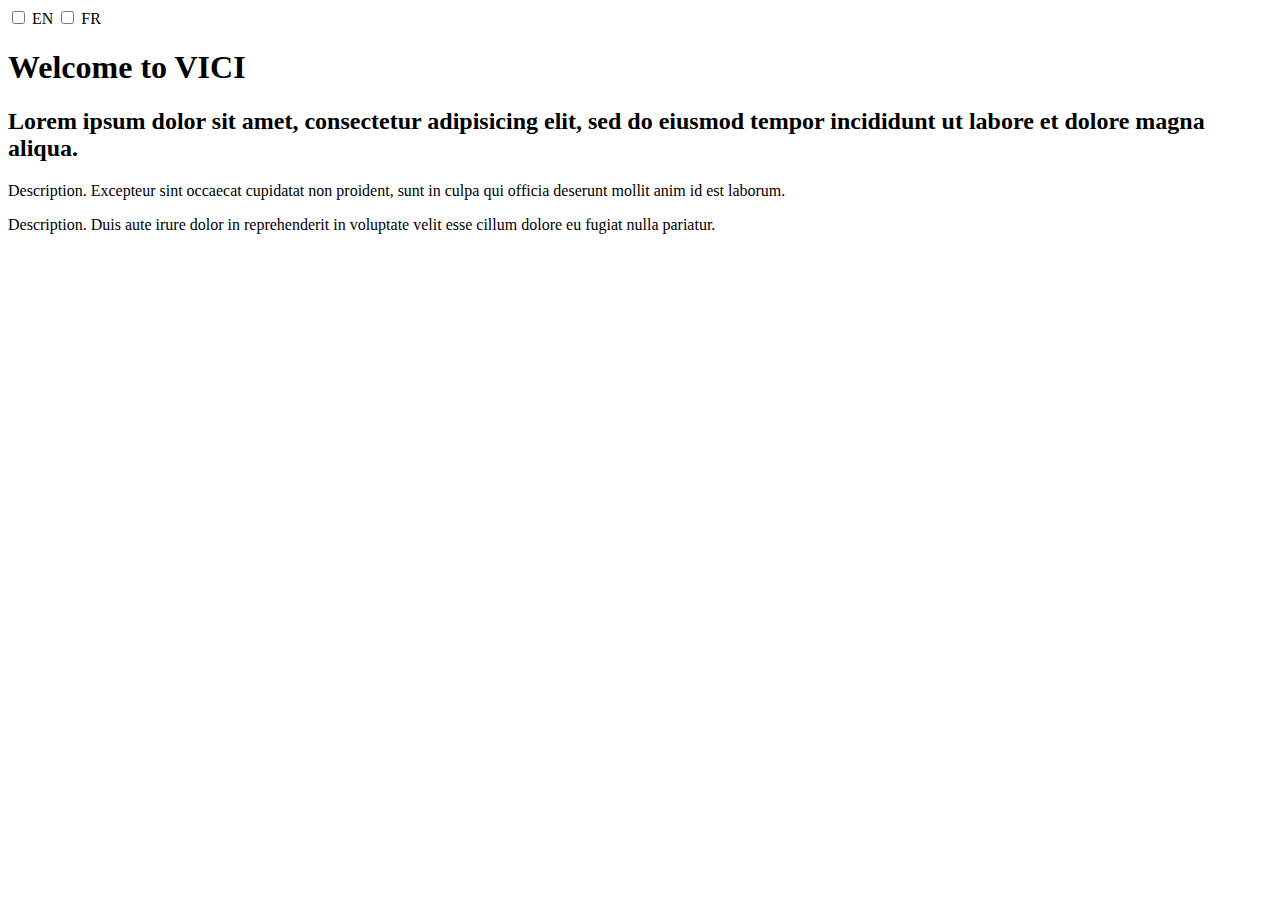
==== index.html @ 48da1013 "Initial commit" ====
<!DOCTYPE html>
<head>
  <meta charset="utf-8">
  <link rel="stylesheet" href="css/styles.css">
  <link rel="stylesheet" href="css/landing_page.css">

  <title>Vici | Home</title>
</head>

<body>
  <header>
    <div class="lang_select">
      <input type="checkbox" id="EN_checkbox" name="EN" value="EN">
      <label for="EN_checkbox">EN</label>
      <input type="checkbox" id="FR_checkbox" name="FR" value="FR">
      <label for="FR_checkbox">FR</label>
    </div>
  </header>
  <main>
    <h1 class="main_title">Welcome to VICI</h1>
    <h2>Lorem ipsum dolor sit amet, consectetur adipisicing elit, sed do eiusmod tempor incididunt ut labore et dolore magna aliqua.</h2>

    <div class="landing_page_nav">
      <div class="button_panel">
        <p>Description. Excepteur sint occaecat cupidatat non proident, sunt in culpa qui officia deserunt mollit anim id est laborum.</p>
        <div class="link_button">
          <a href="singn_in_up.html"></a>
        </div>
      </div>

      <div class="button_panel">
        <p>Description. Duis aute irure dolor in reprehenderit in voluptate velit esse cillum dolore eu fugiat nulla pariatur.</p>
        <div class="link_button">
          <a href="about.html"></a>
        </div>
      </div>
    </div>
  </main>

  <footer>

  </footer>
</body>
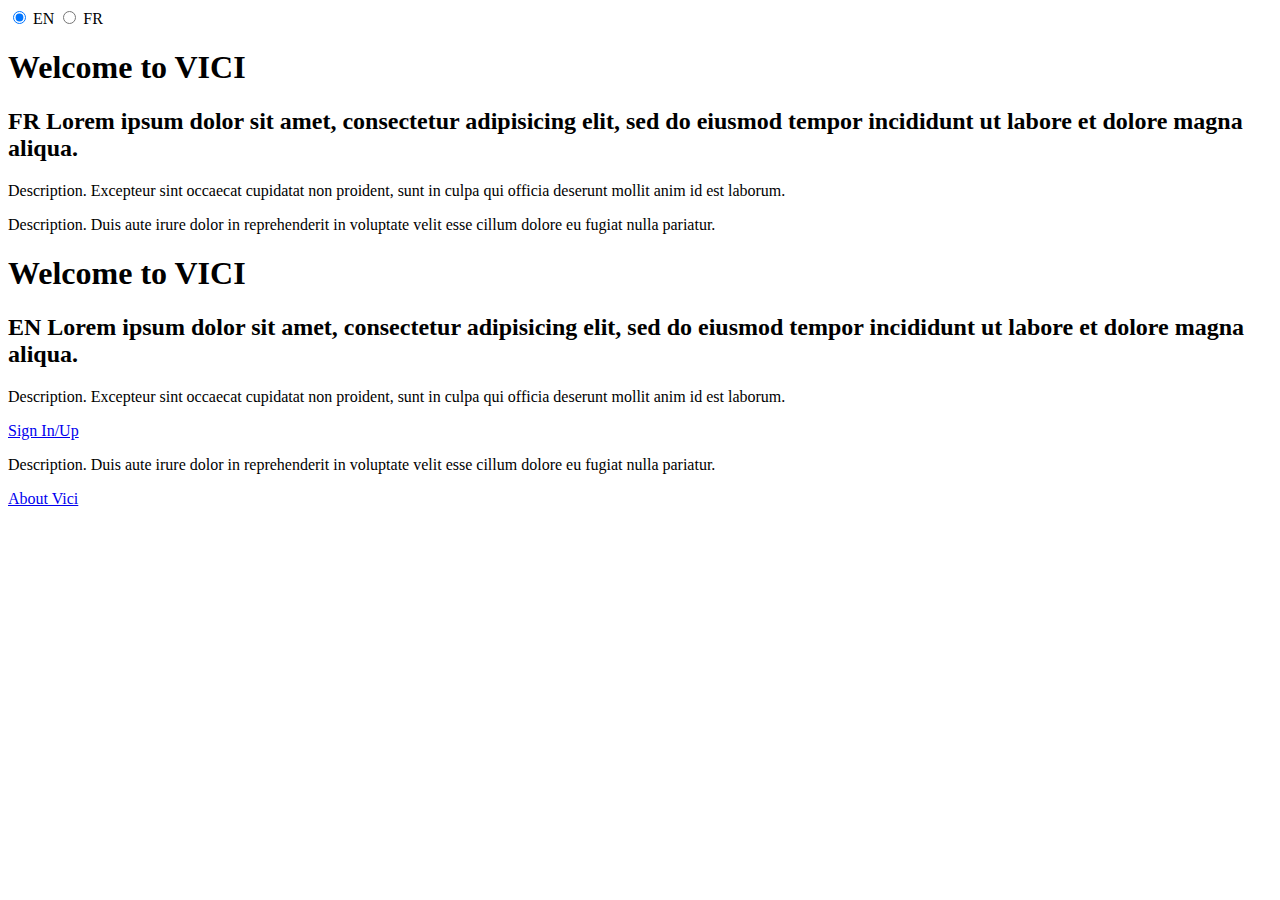
==== commit 0b1c96c7: "Changes on index.html" ====
--- a/index.html
+++ b/index.html
@@ -8,36 +8,55 @@
 </head>
 
 <body>
-  <header>
-    <div class="lang_select">
-      <input type="checkbox" id="EN_checkbox" name="EN" value="EN">
-      <label for="EN_checkbox">EN</label>
-      <input type="checkbox" id="FR_checkbox" name="FR" value="FR">
-      <label for="FR_checkbox">FR</label>
-    </div>
-  </header>
   <main>
-    <h1 class="main_title">Welcome to VICI</h1>
-    <h2>Lorem ipsum dolor sit amet, consectetur adipisicing elit, sed do eiusmod tempor incididunt ut labore et dolore magna aliqua.</h2>
+    <input type="radio" id="EN_checkbox" name="lang" value="EN" checked="true">
+    <label for="EN_checkbox">EN</label>
+    <input type="radio" id="FR_checkbox" name="lang" value="FR">
+    <label for="FR_checkbox">FR</label>
 
-    <div class="landing_page_nav">
-      <div class="button_panel">
-        <p>Description. Excepteur sint occaecat cupidatat non proident, sunt in culpa qui officia deserunt mollit anim id est laborum.</p>
-        <div class="link_button">
-          <a href="singn_in_up.html"></a>
+    <div class="FR_container">
+      <h1 class="main_title">Welcome to VICI</h1>
+      <h2>FR Lorem ipsum dolor sit amet, consectetur adipisicing elit, sed do eiusmod tempor incididunt ut labore et dolore magna aliqua.</h2>
+
+      <div class="landing_page_nav">
+        <div class="button_panel">
+          <p>Description. Excepteur sint occaecat cupidatat non proident, sunt in culpa qui officia deserunt mollit anim id est laborum.</p>
+          <div class="link_button">
+            <a href="singn_in_up.html"></a>
+          </div>
+        </div>
+
+        <div class="button_panel">
+          <p>Description. Duis aute irure dolor in reprehenderit in voluptate velit esse cillum dolore eu fugiat nulla pariatur.</p>
+          <div class="link_button">
+            <a href="about.html"></a>
+          </div>
         </div>
       </div>
+    </div>
 
-      <div class="button_panel">
-        <p>Description. Duis aute irure dolor in reprehenderit in voluptate velit esse cillum dolore eu fugiat nulla pariatur.</p>
-        <div class="link_button">
-          <a href="about.html"></a>
+    <div class="EN_container">
+      <h1 class="main_title">Welcome to VICI</h1>
+      <h2>EN Lorem ipsum dolor sit amet, consectetur adipisicing elit, sed do eiusmod tempor incididunt ut labore et dolore magna aliqua.</h2>
+
+      <div class="landing_page_nav">
+        <div class="button_panel">
+          <p>Description. Excepteur sint occaecat cupidatat non proident, sunt in culpa qui officia deserunt mollit anim id est laborum.</p>
+          <div class="link_button">
+            <a href="sign_in_up.html">Sign In/Up</a>
+          </div>
+        </div>
+
+        <div class="button_panel">
+          <p>Description. Duis aute irure dolor in reprehenderit in voluptate velit esse cillum dolore eu fugiat nulla pariatur.</p>
+          <div class="link_button">
+            <a href="about.html">About Vici</a>
+          </div>
         </div>
       </div>
     </div>
   </main>
 
   <footer>
-
   </footer>
 </body>
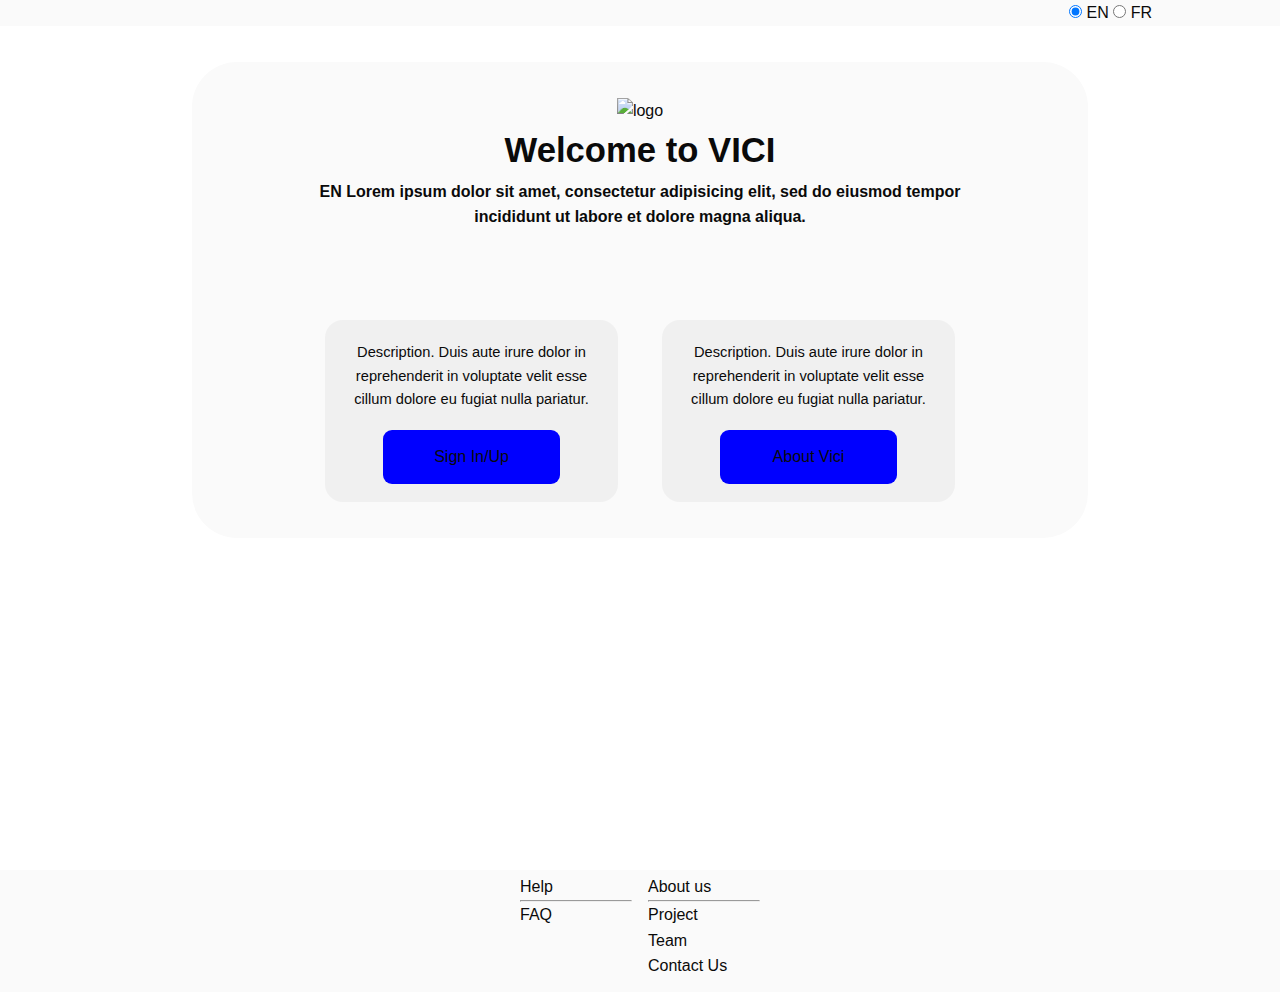
==== commit 48cc521a: "minor update and edit profile page setup" ====
--- a/index.html
+++ b/index.html
@@ -9,47 +9,33 @@
 
 <body>
   <main>
-    <input type="radio" id="EN_checkbox" name="lang" value="EN" checked="true">
-    <label for="EN_checkbox">EN</label>
-    <input type="radio" id="FR_checkbox" name="lang" value="FR">
-    <label for="FR_checkbox">FR</label>
+    <div class="langCheckbox">
+      <input type="radio" id="ENCheckbox" name="lang" value="EN" checked="true">
+      <label class="langCheckboxLabel" for="ENCheckbox">EN</label>
+      <input type="radio" id="FRCheckbox" name="lang" value="FR">
+      <label class="langCheckboxLabel" for="FRCheckbox">FR</label>
+    </div>
 
-    <div class="FR_container">
-      <h1 class="main_title">Welcome to VICI</h1>
-      <h2>FR Lorem ipsum dolor sit amet, consectetur adipisicing elit, sed do eiusmod tempor incididunt ut labore et dolore magna aliqua.</h2>
+    <div class="ENContainer container">
+      <img src="images/viciLogo.jpg" id="viciLogo" alt="logo">
+      <h1 class="mainTitle" id="mainTitleLanding">Welcome to VICI</h1>
+      <h2>EN Lorem ipsum dolor sit amet, consectetur adipisicing elit, sed do eiusmod tempor incididunt ut labore et dolore magna aliqua.</h2>
 
-      <div class="landing_page_nav">
-        <div class="button_panel">
-          <p>Description. Excepteur sint occaecat cupidatat non proident, sunt in culpa qui officia deserunt mollit anim id est laborum.</p>
-          <div class="link_button">
-            <a href="singn_in_up.html"></a>
+      <div class="landingPageNav">
+        <div class="buttonPanel">
+          <div class="buttonDescription">
+            <p>Description. Duis aute irure dolor in reprehenderit in voluptate velit esse cillum dolore eu fugiat nulla pariatur.</p>
+          </div>
+          <div class="linkButton">
+            <a href="signInUp.html">Sign In/Up</a>
           </div>
         </div>
 
-        <div class="button_panel">
-          <p>Description. Duis aute irure dolor in reprehenderit in voluptate velit esse cillum dolore eu fugiat nulla pariatur.</p>
-          <div class="link_button">
-            <a href="about.html"></a>
+        <div class="buttonPanel">
+          <div class="buttonDescription">
+            <p>Description. Duis aute irure dolor in reprehenderit in voluptate velit esse cillum dolore eu fugiat nulla pariatur.</p>
           </div>
-        </div>
-      </div>
-    </div>
-
-    <div class="EN_container">
-      <h1 class="main_title">Welcome to VICI</h1>
-      <h2>EN Lorem ipsum dolor sit amet, consectetur adipisicing elit, sed do eiusmod tempor incididunt ut labore et dolore magna aliqua.</h2>
-
-      <div class="landing_page_nav">
-        <div class="button_panel">
-          <p>Description. Excepteur sint occaecat cupidatat non proident, sunt in culpa qui officia deserunt mollit anim id est laborum.</p>
-          <div class="link_button">
-            <a href="sign_in_up.html">Sign In/Up</a>
-          </div>
-        </div>
-
-        <div class="button_panel">
-          <p>Description. Duis aute irure dolor in reprehenderit in voluptate velit esse cillum dolore eu fugiat nulla pariatur.</p>
-          <div class="link_button">
+          <div class="linkButton">
             <a href="about.html">About Vici</a>
           </div>
         </div>
@@ -58,5 +44,19 @@
   </main>
 
   <footer>
+    <div class="mainFooter">
+      <div class="footerContainer">
+        <p>Help</p>
+        <hr>
+        <a href="about.html">FAQ</a>
+      </div>
+      <div class="footerContainer">
+        <p>About us</p>
+        <hr>
+        <a href="about.html">Project</a>
+        <a href="about.html">Team</a>
+        <a href="about.html">Contact Us</a>
+      </div>
+    </div>
   </footer>
 </body>
--- a/css/styles.css
+++ b/css/styles.css
@@ -0,0 +1,10 @@
+:root {
+  --bgColor1:rgba(250,250,250,1);
+  --textColor1:rgba(10,10,10,1);
+  --bgColor2:rgba(240,240,240,1);
+  --textColor2:rgba(5,5,5,1);
+  --alertColor:rgba(255, 127, 0, 1);
+  --successColor1:rgba(100,230,160,1);
+  --successColor2:rgba(53, 169, 204,1);
+  --buttonColor:blue;
+}
--- a/css/landing_page.css
+++ b/css/landing_page.css
@@ -0,0 +1,149 @@
+* {
+  background-color: inherit;
+  color: inherit;
+  font-family:Arial, Helvetica, sans-serif;
+	font-size:inherit;
+	line-height:1.6em;
+	margin:0;
+  padding: 0;
+}
+
+body {
+  font-size: 12pt;
+  color: #333;
+}
+
+main {
+  background-image:url('../images/landingBg.jpg');
+  background-position: center right;
+  background-size: cover;
+  min-height: calc(100vh - 1.9em);
+  overflow: auto;
+}
+
+.ENSelect, .FRSelect {
+  display: none;
+}
+
+div #ENCheckbox:checked ~ .ENSelect {
+  display: block;
+}
+
+div #FRCheckbox:checked ~ .FRSelect {
+  display: block;
+}
+
+.langCheckbox {
+  background-color: var(--bgColor1);
+  color: var(--textColor1);
+  padding-right: 10%;
+  text-align: right;
+}
+
+.langCheckboxLabel {
+}
+
+.container {
+  margin: 4vh 15vw;
+  padding: 4vh 7vw;
+  color: var(--textColor1);
+  background-color: var(--bgColor1);
+  text-align: center;
+  border-radius: 5vh;
+}
+
+#viciLogo {
+  height: 20vh;
+}
+
+.mainTitle {
+  font-size: 26pt;
+  font-weight: bold;
+  color: var(--textColor1);
+  text-align: center;
+}
+
+.landingPageNav {
+  margin-top: 10vh;
+  display: flex;
+  justify-content:space-evenly;
+  flex-direction: row;
+}
+
+.buttonPanel {
+  display: flex;
+  flex-direction: column;
+  position: relative;
+  flex-basis: 35%;
+  align-items: center;
+  justify-content: center;
+  font-size: 11pt;
+  background-color: var(--bgColor2);
+  border-radius: 2vh;
+  padding: 3%;
+  padding-bottom: 10vh;
+  overflow: hidden;
+}
+
+.linkButton {
+  display: flex;
+  position: absolute;
+  bottom: 0;
+  width: 60%;
+  height: 6vh;
+  font-size: 12pt;
+  align-items: center;
+  justify-content: center;
+  background-color: var(--buttonColor);
+  border-radius: 1vh;
+  margin: 2vh auto;
+}
+
+.linkButton a {
+  text-decoration: none;
+}
+
+.linkButton a:hover {
+  color: var(--textColor2);
+}
+
+.mainFooter {
+  display: flex;
+  background-color: var(--bgColor1);
+  color: var(--textColor1);
+  justify-content: space-between;
+}
+
+.footerContainer {
+  display: flex;
+  flex-direction: column;
+}
+
+.footerContainer:first-child {
+  margin: 0.3em 0.5em 0.8em auto;
+  width: 7em;
+}
+
+.footerContainer:last-child {
+  margin: 0.3em auto 0.8em 0.5em;
+  width: 7em;
+}
+
+.footerContainer a {
+  text-decoration: none;
+}
+
+.footerContainer a:hover {
+  color: var(--textColor2);
+}
+
+
+@media(max-width:600px){
+  .landingPageNav{
+    flex-direction: column;
+    margin-top:10vh;
+  }
+  .buttonPanel {
+    margin-top: 4vh;
+  }
+}
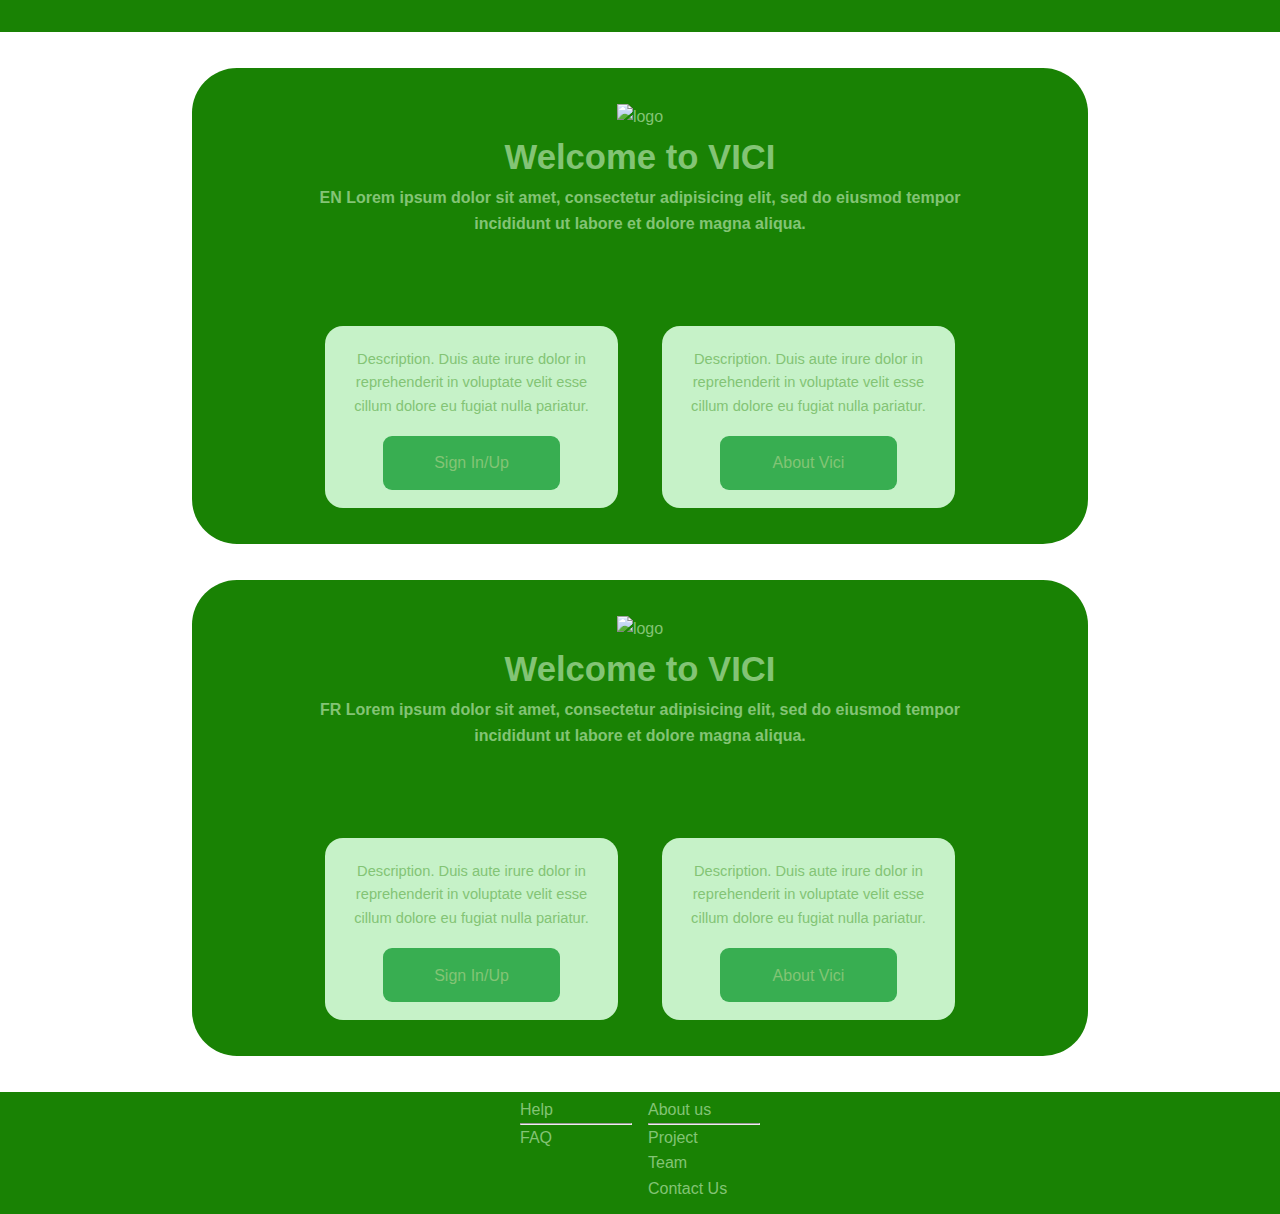
==== commit 6c181019: "added font and header to styles" ====
--- a/index.html
+++ b/index.html
@@ -1,23 +1,28 @@
 <!DOCTYPE html>
+<html lang="en">
 <head>
   <meta charset="utf-8">
+	<meta name="viewport" content="width=device-width, initial-scale=1">
   <link rel="stylesheet" href="css/styles.css">
   <link rel="stylesheet" href="css/landing_page.css">
+
 
   <title>Vici | Home</title>
 </head>
 
 <body>
+  <header>
+    <div class="mainHeader landingHeader">
+      <script id="language_script" data-languages="en,fr" data-debug="1" src="js/language_selector.js"></script>
+
+      <language class="langCheckbox" id="langSelector" data-type="select">
+      </language>
+    </div>
+  </header>
+
   <main>
-    <div class="langCheckbox">
-      <input type="radio" id="ENCheckbox" name="lang" value="EN" checked="true">
-      <label class="langCheckboxLabel" for="ENCheckbox">EN</label>
-      <input type="radio" id="FRCheckbox" name="lang" value="FR">
-      <label class="langCheckboxLabel" for="FRCheckbox">FR</label>
-    </div>
-
-    <div class="ENContainer container">
-      <img src="images/viciLogo.jpg" id="viciLogo" alt="logo">
+    <div lang="en" class="container">
+      <img src="img/viciLogo.jpg" id="viciLogo" alt="logo">
       <h1 class="mainTitle" id="mainTitleLanding">Welcome to VICI</h1>
       <h2>EN Lorem ipsum dolor sit amet, consectetur adipisicing elit, sed do eiusmod tempor incididunt ut labore et dolore magna aliqua.</h2>
 
@@ -27,7 +32,33 @@
             <p>Description. Duis aute irure dolor in reprehenderit in voluptate velit esse cillum dolore eu fugiat nulla pariatur.</p>
           </div>
           <div class="linkButton">
-            <a href="signInUp.html">Sign In/Up</a>
+            <a href="sign_in_up.html">Sign In/Up</a>
+          </div>
+        </div>
+
+        <div class="buttonPanel">
+          <div class="buttonDescription">
+            <p>Description. Duis aute irure dolor in reprehenderit in voluptate velit esse cillum dolore eu fugiat nulla pariatur.</p>
+          </div>
+          <div class="linkButton">
+            <a href="about.html">About Vici</a>
+          </div>
+        </div>
+      </div>
+    </div>
+
+    <div lang="fr" class="container">
+      <img src="img/viciLogo.jpg" id="viciLogo" alt="logo">
+      <h1 class="mainTitle" id="mainTitleLanding">Welcome to VICI</h1>
+      <h2>FR Lorem ipsum dolor sit amet, consectetur adipisicing elit, sed do eiusmod tempor incididunt ut labore et dolore magna aliqua.</h2>
+
+      <div class="landingPageNav">
+        <div class="buttonPanel">
+          <div class="buttonDescription">
+            <p>Description. Duis aute irure dolor in reprehenderit in voluptate velit esse cillum dolore eu fugiat nulla pariatur.</p>
+          </div>
+          <div class="linkButton">
+            <a href="sign_in_up.html">Sign In/Up</a>
           </div>
         </div>
 
--- a/css/styles.css
+++ b/css/styles.css
@@ -1,10 +1,78 @@
 :root {
-  --bgColor1:rgba(250,250,250,1);
-  --textColor1:rgba(10,10,10,1);
-  --bgColor2:rgba(240,240,240,1);
-  --textColor2:rgba(5,5,5,1);
+  --bgColor1:rgba(25, 130, 4, 1);
+  --bgColor2:rgb(198, 242, 200);
+  --textColor1:rgba(131, 196, 117, 1);
+  --textColor2:rgb(57, 94, 52);
   --alertColor:rgba(255, 127, 0, 1);
   --successColor1:rgba(100,230,160,1);
   --successColor2:rgba(53, 169, 204,1);
-  --buttonColor:blue;
+  --buttonColor:rgb(56, 174, 81);
+  --fontTitle:Arial;
+  --fontParagraph:Arial;
 }
+
+* {
+  font-family: var(--fontParagraph);
+}
+
+/* ********** HEADER ********** */
+header {
+  display: flex;
+  flex-direction: row-reverse;
+  width: 100%;
+  height: 2em;
+  background: var(--bgColor1);
+}
+
+.mainHeader {
+  width: auto;
+  height: 100%;
+  display: flex;
+  flex-direction: row;
+  margin: auto 0px;
+  align-items: center;
+  padding-right: 5vw;
+}
+
+.langCheckbox {
+  color: var(--textColor2);
+  float: right;
+  width: 4em;
+}
+
+.langCheckbox select {
+  appearance: none;
+  -moz-appearance: none;
+  -webkit-appearance: none;
+  border: 0;
+}
+
+/* *********** OTHER ********** */
+.errorMsg {
+  color:var(--alertColor);
+}
+
+.textInput {
+  border: none;
+  height: 1.5em;
+  font-size: 12pt;
+  padding: 0.2em 0 0.2em 1em;
+}
+
+.submitButton {
+  width: min-content;
+  height: 2.5em;
+  border: none;
+  background: var(--successColor2);
+  margin: 0px auto;
+}
+
+.submitButton:hover {
+  background: var(--successColor1);
+}
+
+.inlineInputContainer {
+  display: flex;
+  width: 100%;
+  justify-content: space-between;
+}
--- a/css/landing_page.css
+++ b/css/landing_page.css
@@ -13,34 +13,19 @@
   color: #333;
 }
 
+/* ******** HEADER ********* */
+header {
+  
+}
+
+
+/* ******** MAIN ********* */
 main {
-  background-image:url('../images/landingBg.jpg');
+  background-image:url('../img/landingBg.jpg');
   background-position: center right;
   background-size: cover;
-  min-height: calc(100vh - 1.9em);
+  min-height: calc(100vh - 3.9em);
   overflow: auto;
-}
-
-.ENSelect, .FRSelect {
-  display: none;
-}
-
-div #ENCheckbox:checked ~ .ENSelect {
-  display: block;
-}
-
-div #FRCheckbox:checked ~ .FRSelect {
-  display: block;
-}
-
-.langCheckbox {
-  background-color: var(--bgColor1);
-  color: var(--textColor1);
-  padding-right: 10%;
-  text-align: right;
-}
-
-.langCheckboxLabel {
 }
 
 .container {
@@ -107,6 +92,7 @@
   color: var(--textColor2);
 }
 
+/* ******** FOOTER ********* */
 .mainFooter {
   display: flex;
   background-color: var(--bgColor1);
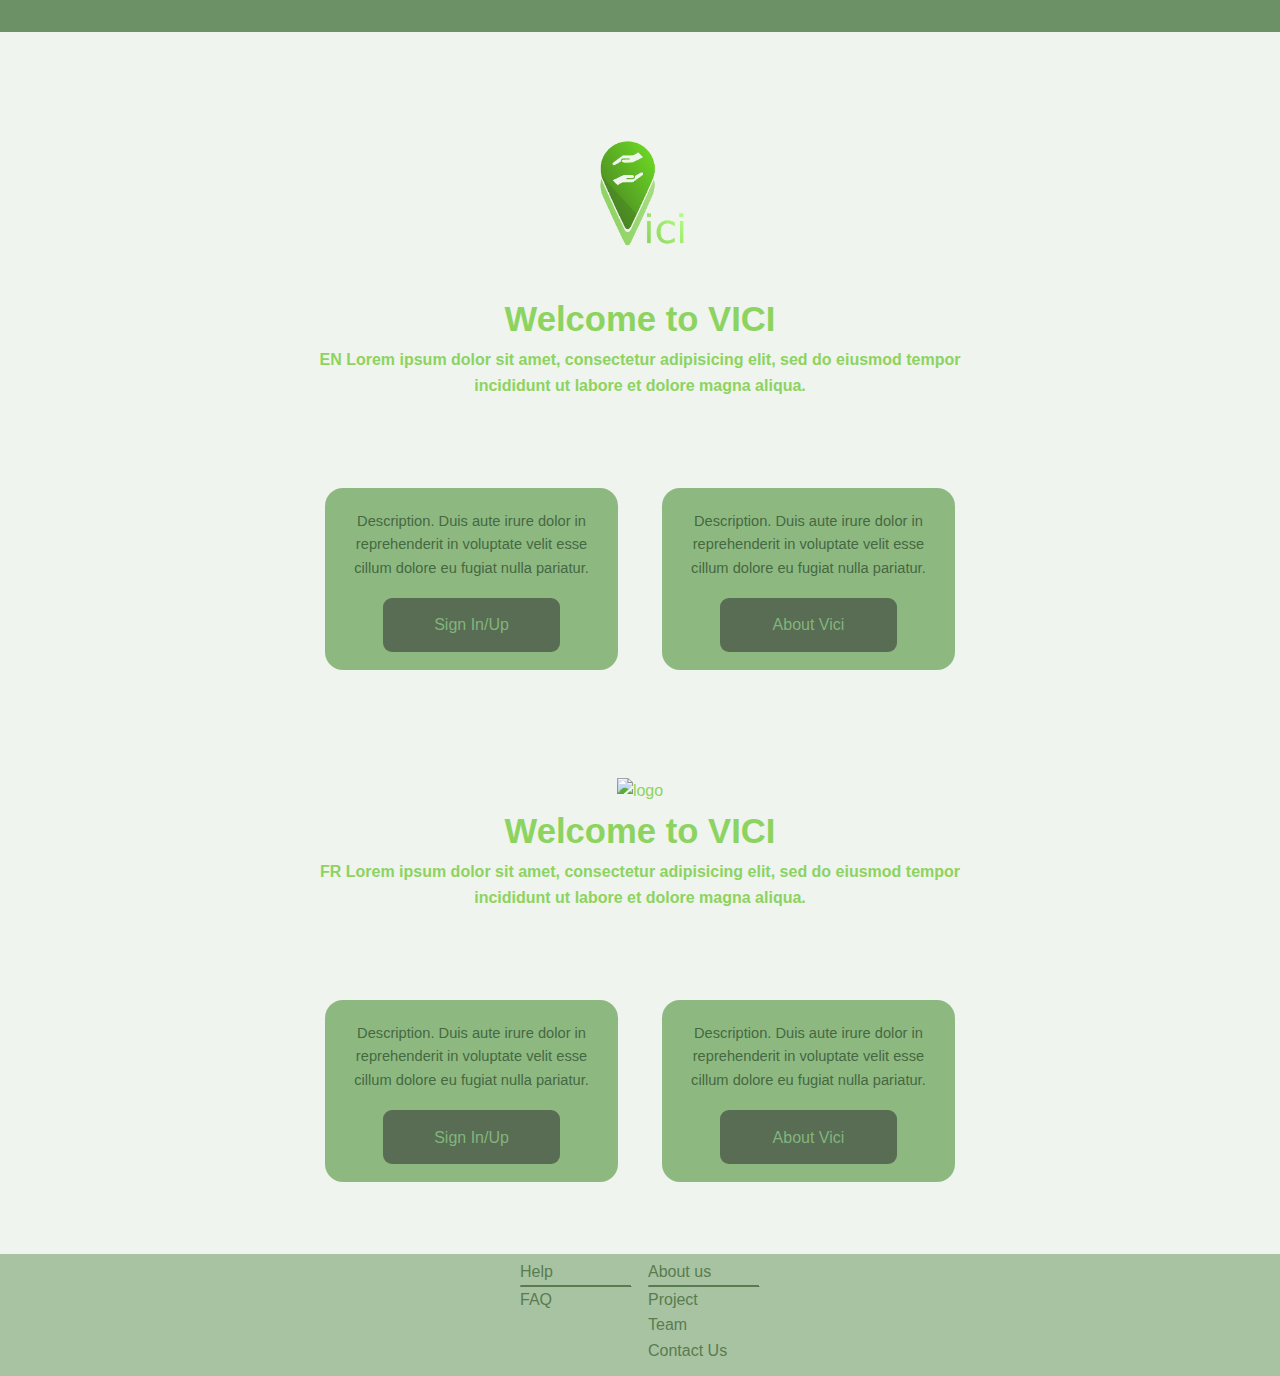
==== commit c4143d69: "color adjustments" ====
--- a/index.html
+++ b/index.html
@@ -22,7 +22,7 @@
 
   <main>
     <div lang="en" class="container">
-      <img src="img/viciLogo.jpg" id="viciLogo" alt="logo">
+      <img src="img/viciLogo.png" id="viciLogo" alt="logo">
       <h1 class="mainTitle" id="mainTitleLanding">Welcome to VICI</h1>
       <h2>EN Lorem ipsum dolor sit amet, consectetur adipisicing elit, sed do eiusmod tempor incididunt ut labore et dolore magna aliqua.</h2>
 
@@ -75,7 +75,7 @@
   </main>
 
   <footer>
-    <div class="mainFooter">
+    <div class="mainFooter landingFooter">
       <div class="footerContainer">
         <p>Help</p>
         <hr>
--- a/css/styles.css
+++ b/css/styles.css
@@ -1,18 +1,38 @@
 :root {
-  --bgColor1:rgba(25, 130, 4, 1);
-  --bgColor2:rgb(198, 242, 200);
-  --textColor1:rgba(131, 196, 117, 1);
-  --textColor2:rgb(57, 94, 52);
+  --bgColor1:rgb(239, 244, 238);
+  --bgColorHover1:rgb(40, 62, 39);
+  --bgColor2:rgb(241,250,235);
+  --bgColorHover2:rgb(191,226,156);
+  --bgColor3:rgb(141, 185, 129);
+  --bgColorHover3:rgb(0,0,0);
+  --bgColor4:rgb(89, 108, 84);
+  --bgColorHover4:rgb(0,0,0);
+  --headerColor:rgb(109, 145, 102);
+  --footerColor:rgb(168,195,162);
+  --textColor1:rgb(58, 83, 52);
+  --textColorHover1:rgb(0,0,0);
+  --textColor2:rgb(141,211,95);
+  --textColorHover2:rgb(102,158,46);
+  --textColor3:rgb(70, 104, 65);
+  --textColorHover3:rgb(114, 166, 103);
+  --textColor4:rgb(130, 181, 123);
+  --textColorHover4:rgb(178, 232, 167);
+  --textHeaderColor:rgb(56,75,52);
+  --textHeaderHoverColor:rgb(34,45,31);
+  --textFooterColor:rgb(88,124,80);
+  --textFooterHoverColor:rgb(44,62,40);
   --alertColor:rgba(255, 127, 0, 1);
   --successColor1:rgba(100,230,160,1);
   --successColor2:rgba(53, 169, 204,1);
-  --buttonColor:rgb(56, 174, 81);
   --fontTitle:Arial;
   --fontParagraph:Arial;
 }
 
 * {
+  line-height:1.6em;
   font-family: var(--fontParagraph);
+  margin:0;
+  padding: 0;
 }
 
 /* ********** HEADER ********** */
@@ -21,7 +41,9 @@
   flex-direction: row-reverse;
   width: 100%;
   height: 2em;
-  background: var(--bgColor1);
+  background: var(--headerColor);
+  margin:0;
+  padding: 0;
 }
 
 .mainHeader {
@@ -31,20 +53,66 @@
   flex-direction: row;
   margin: auto 0px;
   align-items: center;
-  padding-right: 5vw;
+  padding-right: 10%;
 }
 
 .langCheckbox {
-  color: var(--textColor2);
   float: right;
   width: 4em;
 }
 
 .langCheckbox select {
+  background-color: inherit;
+  color: var(--textHeaderColor);
+  font-size: 12pt;
   appearance: none;
   -moz-appearance: none;
   -webkit-appearance: none;
   border: 0;
+}
+
+.langCheckbox select:hover {
+  color: var(--textHeaderHoverColor);
+  cursor: pointer;
+}
+
+/* ******** FOOTER ********* */
+.mainFooter {
+  display: flex;
+  background-color: var(--footerColor);
+  color: var(--textFooterColor);
+  justify-content: space-between;
+}
+
+.footerContainer {
+  display: flex;
+  flex-direction: column;
+}
+
+.footerContainer:first-child {
+  margin: 0.3em 0.5em 0.8em auto;
+  width: 7em;
+}
+
+.footerContainer:last-child {
+  margin: 0.3em auto 0.8em 0.5em;
+  width: 7em;
+}
+
+.footerContainer a {
+  color: var(--textFooterColor);
+  text-decoration: none;
+}
+
+.footerContainer a:hover {
+  color: var(--textFooterHoverColor);
+  cursor: pointer;
+}
+
+.footerContainer hr {
+  background-color: var(--textFooterColor);
+  border-top: 0;
+  border-bottom: 2px solid;
 }
 
 /* *********** OTHER ********** */
@@ -65,6 +133,7 @@
   border: none;
   background: var(--successColor2);
   margin: 0px auto;
+  padding: 0 1em;
 }
 
 .submitButton:hover {
--- a/css/landing_page.css
+++ b/css/landing_page.css
@@ -1,11 +1,7 @@
 * {
   background-color: inherit;
   color: inherit;
-  font-family:Arial, Helvetica, sans-serif;
 	font-size:inherit;
-	line-height:1.6em;
-	margin:0;
-  padding: 0;
 }
 
 body {
@@ -13,17 +9,14 @@
   color: #333;
 }
 
-/* ******** HEADER ********* */
-header {
-  
-}
-
 
 /* ******** MAIN ********* */
 main {
+  /*
   background-image:url('../img/landingBg.jpg');
   background-position: center right;
-  background-size: cover;
+  background-size: cover;*/
+  background-color: var(--bgColor1);
   min-height: calc(100vh - 3.9em);
   overflow: auto;
 }
@@ -31,10 +24,10 @@
 .container {
   margin: 4vh 15vw;
   padding: 4vh 7vw;
-  color: var(--textColor1);
+  color: var(--textColor2);
   background-color: var(--bgColor1);
   text-align: center;
-  border-radius: 5vh;
+  border-radius: 3vh;
 }
 
 #viciLogo {
@@ -44,7 +37,7 @@
 .mainTitle {
   font-size: 26pt;
   font-weight: bold;
-  color: var(--textColor1);
+  color: var(--textColor2);
   text-align: center;
 }
 
@@ -63,7 +56,8 @@
   align-items: center;
   justify-content: center;
   font-size: 11pt;
-  background-color: var(--bgColor2);
+  color: var(--textColor3);
+  background-color: var(--bgColor3);
   border-radius: 2vh;
   padding: 3%;
   padding-bottom: 10vh;
@@ -79,50 +73,20 @@
   font-size: 12pt;
   align-items: center;
   justify-content: center;
-  background-color: var(--buttonColor);
+  background-color: var(--bgColor4);
   border-radius: 1vh;
   margin: 2vh auto;
 }
 
 .linkButton a {
   text-decoration: none;
+  color: var(--textColor4)
 }
 
 .linkButton a:hover {
-  color: var(--textColor2);
+  color: var(--textColorHover4);
+  cursor: pointer;
 }
-
-/* ******** FOOTER ********* */
-.mainFooter {
-  display: flex;
-  background-color: var(--bgColor1);
-  color: var(--textColor1);
-  justify-content: space-between;
-}
-
-.footerContainer {
-  display: flex;
-  flex-direction: column;
-}
-
-.footerContainer:first-child {
-  margin: 0.3em 0.5em 0.8em auto;
-  width: 7em;
-}
-
-.footerContainer:last-child {
-  margin: 0.3em auto 0.8em 0.5em;
-  width: 7em;
-}
-
-.footerContainer a {
-  text-decoration: none;
-}
-
-.footerContainer a:hover {
-  color: var(--textColor2);
-}
-
 
 @media(max-width:600px){
   .landingPageNav{
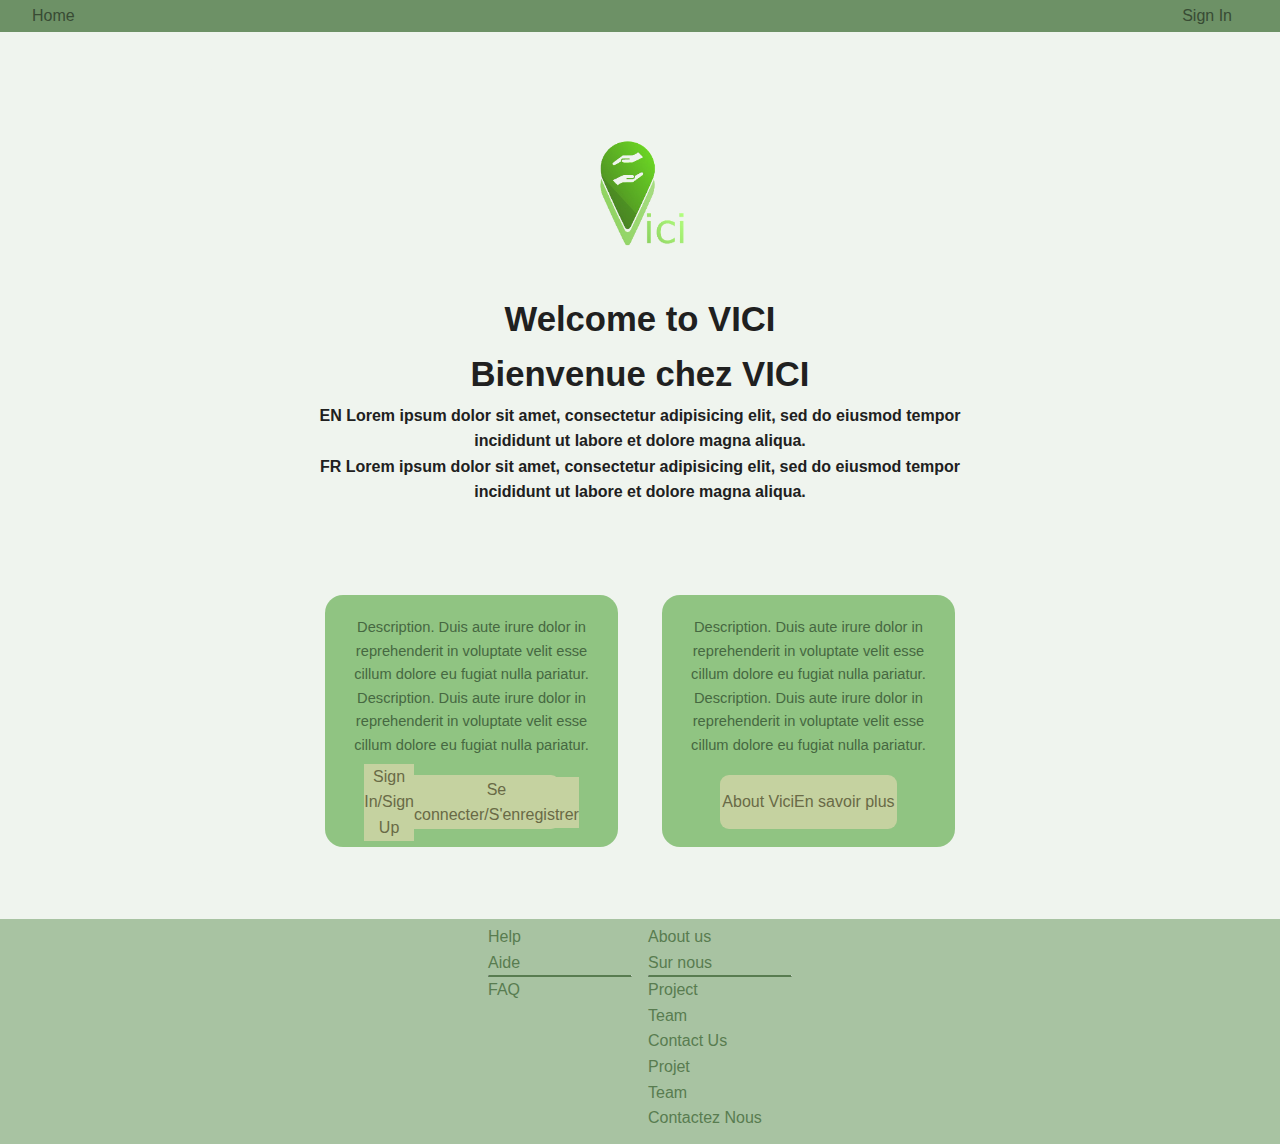
==== commit 17708efc: "added header buttons" ====
--- a/index.html
+++ b/index.html
@@ -15,59 +15,49 @@
     <div class="mainHeader landingHeader">
       <script id="language_script" data-languages="en,fr" data-debug="1" src="js/language_selector.js"></script>
 
-      <language class="langCheckbox" id="langSelector" data-type="select">
+      <div class="headerHome">
+        <a href="index.html">Home</a>
+      </div>
+
+      <language class="headerLang" id="langSelector" data-type="select">
       </language>
+
+      <div class="headerSignIn">
+        <a href="sign_in_up.html">Sign In</a>
+      </div>
     </div>
   </header>
 
   <main>
-    <div lang="en" class="container">
+    <div class="container">
       <img src="img/viciLogo.png" id="viciLogo" alt="logo">
-      <h1 class="mainTitle" id="mainTitleLanding">Welcome to VICI</h1>
-      <h2>EN Lorem ipsum dolor sit amet, consectetur adipisicing elit, sed do eiusmod tempor incididunt ut labore et dolore magna aliqua.</h2>
+      <h1 lang="en" class="mainTitle" id="mainTitleLanding">Welcome to VICI</h1>
+      <h1 lang="fr" class="mainTitle" id="mainTitleLanding">Bienvenue chez VICI</h1>
+      <h2 lang="en">EN Lorem ipsum dolor sit amet, consectetur adipisicing elit, sed do eiusmod tempor incididunt ut labore et dolore magna aliqua.</h2>
+      <h2 lang="fr">FR Lorem ipsum dolor sit amet, consectetur adipisicing elit, sed do eiusmod tempor incididunt ut labore et dolore magna aliqua.</h2>
 
       <div class="landingPageNav">
         <div class="buttonPanel">
           <div class="buttonDescription">
-            <p>Description. Duis aute irure dolor in reprehenderit in voluptate velit esse cillum dolore eu fugiat nulla pariatur.</p>
+            <p lang="en">Description. Duis aute irure dolor in reprehenderit in voluptate velit esse cillum dolore eu fugiat nulla pariatur.</p>
+            <p lang="fr">Description. Duis aute irure dolor in reprehenderit in voluptate velit esse cillum dolore eu fugiat nulla pariatur.</p>
+
           </div>
           <div class="linkButton">
-            <a href="sign_in_up.html">Sign In/Up</a>
+            <a lang="en" href="sign_in_up.html">Sign In/Sign Up</a>
+            <a lang="fr" href="sign_in_up.html">Se connecter/S'enregistrer</a>
           </div>
         </div>
 
         <div class="buttonPanel">
           <div class="buttonDescription">
-            <p>Description. Duis aute irure dolor in reprehenderit in voluptate velit esse cillum dolore eu fugiat nulla pariatur.</p>
+            <p lang="en">Description. Duis aute irure dolor in reprehenderit in voluptate velit esse cillum dolore eu fugiat nulla pariatur.</p>
+            <p lang="fr">Description. Duis aute irure dolor in reprehenderit in voluptate velit esse cillum dolore eu fugiat nulla pariatur.</p>
+
           </div>
           <div class="linkButton">
-            <a href="about.html">About Vici</a>
-          </div>
-        </div>
-      </div>
-    </div>
-
-    <div lang="fr" class="container">
-      <img src="img/viciLogo.jpg" id="viciLogo" alt="logo">
-      <h1 class="mainTitle" id="mainTitleLanding">Welcome to VICI</h1>
-      <h2>FR Lorem ipsum dolor sit amet, consectetur adipisicing elit, sed do eiusmod tempor incididunt ut labore et dolore magna aliqua.</h2>
-
-      <div class="landingPageNav">
-        <div class="buttonPanel">
-          <div class="buttonDescription">
-            <p>Description. Duis aute irure dolor in reprehenderit in voluptate velit esse cillum dolore eu fugiat nulla pariatur.</p>
-          </div>
-          <div class="linkButton">
-            <a href="sign_in_up.html">Sign In/Up</a>
-          </div>
-        </div>
-
-        <div class="buttonPanel">
-          <div class="buttonDescription">
-            <p>Description. Duis aute irure dolor in reprehenderit in voluptate velit esse cillum dolore eu fugiat nulla pariatur.</p>
-          </div>
-          <div class="linkButton">
-            <a href="about.html">About Vici</a>
+            <a lang="en" href="about.html">About Vici</a>
+            <a lang="fr" href="about.html">En savoir plus</a>
           </div>
         </div>
       </div>
@@ -77,16 +67,21 @@
   <footer>
     <div class="mainFooter landingFooter">
       <div class="footerContainer">
-        <p>Help</p>
+        <p lang="en">Help</p>
+        <p lang="fr">Aide</p>
         <hr>
-        <a href="about.html">FAQ</a>
+        <a href="about.html#aboutFaq">FAQ</a>
       </div>
       <div class="footerContainer">
-        <p>About us</p>
+        <p lang="en">About us</p>
+        <p lang="fr">Sur nous</p>
         <hr>
-        <a href="about.html">Project</a>
-        <a href="about.html">Team</a>
-        <a href="about.html">Contact Us</a>
+        <a lang="en" href="about.html#aboutProject">Project</a>
+        <a lang="en" href="about.html#aboutTeam">Team</a>
+        <a lang="en" href="about.html#aboutContact">Contact Us</a>
+        <a lang="fr" href="about.html#aboutProject">Projet</a>
+        <a lang="fr" href="about.html#aboutTeam">Team</a>
+        <a lang="fr" href="about.html#aboutContact">Contactez Nous</a>
       </div>
     </div>
   </footer>
--- a/css/styles.css
+++ b/css/styles.css
@@ -1,29 +1,27 @@
 :root {
   --bgColor1:rgb(239, 244, 238);
-  --bgColorHover1:rgb(40, 62, 39);
-  --bgColor2:rgb(241,250,235);
-  --bgColorHover2:rgb(191,226,156);
-  --bgColor3:rgb(141, 185, 129);
-  --bgColorHover3:rgb(0,0,0);
-  --bgColor4:rgb(89, 108, 84);
-  --bgColorHover4:rgb(0,0,0);
+  --bgColor2:rgb(250,250,250);
+  --bgColor3:rgb(144, 196, 130);
+  --bgColorHover3:rgb(91,156,73);
+  --bgColor4:rgb(197, 210, 160);
+  --bgColorHover4:rgb(202,221,152);
+
   --headerColor:rgb(109, 145, 102);
   --footerColor:rgb(168,195,162);
-  --textColor1:rgb(58, 83, 52);
-  --textColorHover1:rgb(0,0,0);
-  --textColor2:rgb(141,211,95);
-  --textColorHover2:rgb(102,158,46);
+
+  --textColor1:rgb(141,211,95);
+  --textColor2:rgb(32,32,32);
   --textColor3:rgb(70, 104, 65);
   --textColorHover3:rgb(114, 166, 103);
-  --textColor4:rgb(130, 181, 123);
-  --textColorHover4:rgb(178, 232, 167);
+  --textColor4:rgb(105, 106, 70);
+  --textColorHover4:rgb(109,134,45);
+
   --textHeaderColor:rgb(56,75,52);
   --textHeaderHoverColor:rgb(34,45,31);
   --textFooterColor:rgb(88,124,80);
   --textFooterHoverColor:rgb(44,62,40);
+
   --alertColor:rgba(255, 127, 0, 1);
-  --successColor1:rgba(100,230,160,1);
-  --successColor2:rgba(53, 169, 204,1);
   --fontTitle:Arial;
   --fontParagraph:Arial;
 }
@@ -33,6 +31,11 @@
   font-family: var(--fontParagraph);
   margin:0;
   padding: 0;
+}
+
+hr {
+  border-top: 0;
+  border-bottom: 2px solid;
 }
 
 /* ********** HEADER ********** */
@@ -51,17 +54,32 @@
   height: 100%;
   display: flex;
   flex-direction: row;
-  margin: auto 0px;
+  margin: 0px;
   align-items: center;
-  padding-right: 10%;
 }
 
-.langCheckbox {
-  float: right;
+.headerHome {
+  position: absolute;
+  left: 2em;
+}
+
+.headerHome a {
+  text-decoration: none;
+  color: var(--textHeaderColor);
+}
+
+.headerHome a:hover {
+  color: var(--textHeaderHoverColor);
+  cursor: pointer;
+}
+
+.headerLang {
+  position: absolute;
+  right: 9em;
   width: 4em;
 }
 
-.langCheckbox select {
+.headerLang select {
   background-color: inherit;
   color: var(--textHeaderColor);
   font-size: 12pt;
@@ -71,7 +89,22 @@
   border: 0;
 }
 
-.langCheckbox select:hover {
+.headerLang select:hover {
+  color: var(--textHeaderHoverColor);
+  cursor: pointer;
+}
+
+.headerSignIn {
+  position: absolute;
+  right: 3em;
+}
+
+.headerSignIn a {
+  text-decoration: none;
+  color: var(--textHeaderColor);
+}
+
+.headerSignIn a:hover {
   color: var(--textHeaderHoverColor);
   cursor: pointer;
 }
@@ -91,12 +124,12 @@
 
 .footerContainer:first-child {
   margin: 0.3em 0.5em 0.8em auto;
-  width: 7em;
+  width: 9em;
 }
 
 .footerContainer:last-child {
   margin: 0.3em auto 0.8em 0.5em;
-  width: 7em;
+  width: 9em;
 }
 
 .footerContainer a {
@@ -111,8 +144,6 @@
 
 .footerContainer hr {
   background-color: var(--textFooterColor);
-  border-top: 0;
-  border-bottom: 2px solid;
 }
 
 /* *********** OTHER ********** */
@@ -122,6 +153,7 @@
 
 .textInput {
   border: none;
+  background: var(--bgColor2);
   height: 1.5em;
   font-size: 12pt;
   padding: 0.2em 0 0.2em 1em;
@@ -131,13 +163,16 @@
   width: min-content;
   height: 2.5em;
   border: none;
-  background: var(--successColor2);
+  background: var(--bgColor4);
+  color: var(--textColor4);
   margin: 0px auto;
   padding: 0 1em;
+  border-radius: 0.2vw; 
 }
 
 .submitButton:hover {
-  background: var(--successColor1);
+  background: var(--bgColorHover4);
+  color: var(--textColorHover4);
 }
 
 .inlineInputContainer {
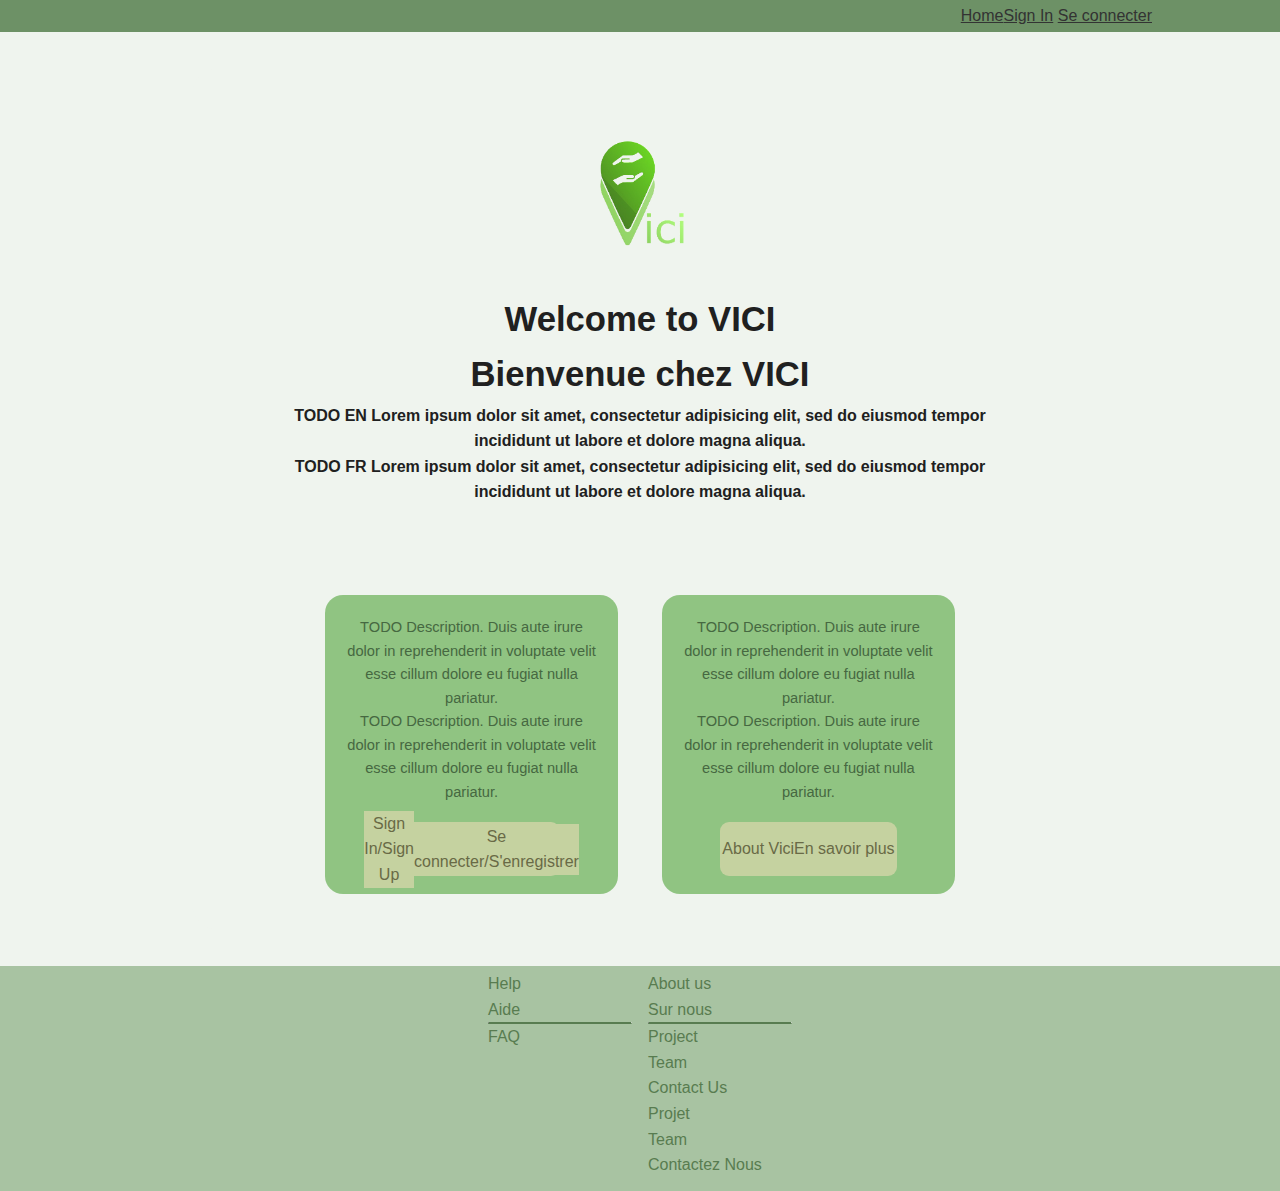
==== commit 7e507e2a: "language paragraphs" ====
--- a/index.html
+++ b/index.html
@@ -23,7 +23,8 @@
       </language>
 
       <div class="headerSignIn">
-        <a href="sign_in_up.html">Sign In</a>
+        <a lang="en" href="sign_in_up.html">Sign In</a>
+        <a lang="fr" href="sign_in_up.html">Se connecter</a>
       </div>
     </div>
   </header>
@@ -33,14 +34,14 @@
       <img src="img/viciLogo.png" id="viciLogo" alt="logo">
       <h1 lang="en" class="mainTitle" id="mainTitleLanding">Welcome to VICI</h1>
       <h1 lang="fr" class="mainTitle" id="mainTitleLanding">Bienvenue chez VICI</h1>
-      <h2 lang="en">EN Lorem ipsum dolor sit amet, consectetur adipisicing elit, sed do eiusmod tempor incididunt ut labore et dolore magna aliqua.</h2>
-      <h2 lang="fr">FR Lorem ipsum dolor sit amet, consectetur adipisicing elit, sed do eiusmod tempor incididunt ut labore et dolore magna aliqua.</h2>
+      <h2 lang="en">TODO EN Lorem ipsum dolor sit amet, consectetur adipisicing elit, sed do eiusmod tempor incididunt ut labore et dolore magna aliqua.</h2>
+      <h2 lang="fr">TODO FR Lorem ipsum dolor sit amet, consectetur adipisicing elit, sed do eiusmod tempor incididunt ut labore et dolore magna aliqua.</h2>
 
       <div class="landingPageNav">
         <div class="buttonPanel">
           <div class="buttonDescription">
-            <p lang="en">Description. Duis aute irure dolor in reprehenderit in voluptate velit esse cillum dolore eu fugiat nulla pariatur.</p>
-            <p lang="fr">Description. Duis aute irure dolor in reprehenderit in voluptate velit esse cillum dolore eu fugiat nulla pariatur.</p>
+            <p lang="en">TODO Description. Duis aute irure dolor in reprehenderit in voluptate velit esse cillum dolore eu fugiat nulla pariatur.</p>
+            <p lang="fr">TODO Description. Duis aute irure dolor in reprehenderit in voluptate velit esse cillum dolore eu fugiat nulla pariatur.</p>
 
           </div>
           <div class="linkButton">
@@ -51,8 +52,8 @@
 
         <div class="buttonPanel">
           <div class="buttonDescription">
-            <p lang="en">Description. Duis aute irure dolor in reprehenderit in voluptate velit esse cillum dolore eu fugiat nulla pariatur.</p>
-            <p lang="fr">Description. Duis aute irure dolor in reprehenderit in voluptate velit esse cillum dolore eu fugiat nulla pariatur.</p>
+            <p lang="en">TODO Description. Duis aute irure dolor in reprehenderit in voluptate velit esse cillum dolore eu fugiat nulla pariatur.</p>
+            <p lang="fr">TODO Description. Duis aute irure dolor in reprehenderit in voluptate velit esse cillum dolore eu fugiat nulla pariatur.</p>
 
           </div>
           <div class="linkButton">
--- a/css/styles.css
+++ b/css/styles.css
@@ -54,32 +54,17 @@
   height: 100%;
   display: flex;
   flex-direction: row;
-  margin: 0px;
+  margin: auto 0px;
   align-items: center;
+  padding-right: 10%;
 }
 
-.headerHome {
-  position: absolute;
-  left: 2em;
-}
-
-.headerHome a {
-  text-decoration: none;
-  color: var(--textHeaderColor);
-}
-
-.headerHome a:hover {
-  color: var(--textHeaderHoverColor);
-  cursor: pointer;
-}
-
-.headerLang {
-  position: absolute;
-  right: 9em;
+.langCheckbox {
+  float: right;
   width: 4em;
 }
 
-.headerLang select {
+.langCheckbox select {
   background-color: inherit;
   color: var(--textHeaderColor);
   font-size: 12pt;
@@ -89,22 +74,7 @@
   border: 0;
 }
 
-.headerLang select:hover {
-  color: var(--textHeaderHoverColor);
-  cursor: pointer;
-}
-
-.headerSignIn {
-  position: absolute;
-  right: 3em;
-}
-
-.headerSignIn a {
-  text-decoration: none;
-  color: var(--textHeaderColor);
-}
-
-.headerSignIn a:hover {
+.langCheckbox select:hover {
   color: var(--textHeaderHoverColor);
   cursor: pointer;
 }
@@ -155,7 +125,6 @@
   border: none;
   background: var(--bgColor2);
   height: 1.5em;
-  font-size: 12pt;
   padding: 0.2em 0 0.2em 1em;
 }
 
@@ -165,7 +134,7 @@
   border: none;
   background: var(--bgColor4);
   color: var(--textColor4);
-  margin: 0px auto;
+  margin: 4vh auto 0 auto;
   padding: 0 1em;
   border-radius: 0.2vw; 
 }
